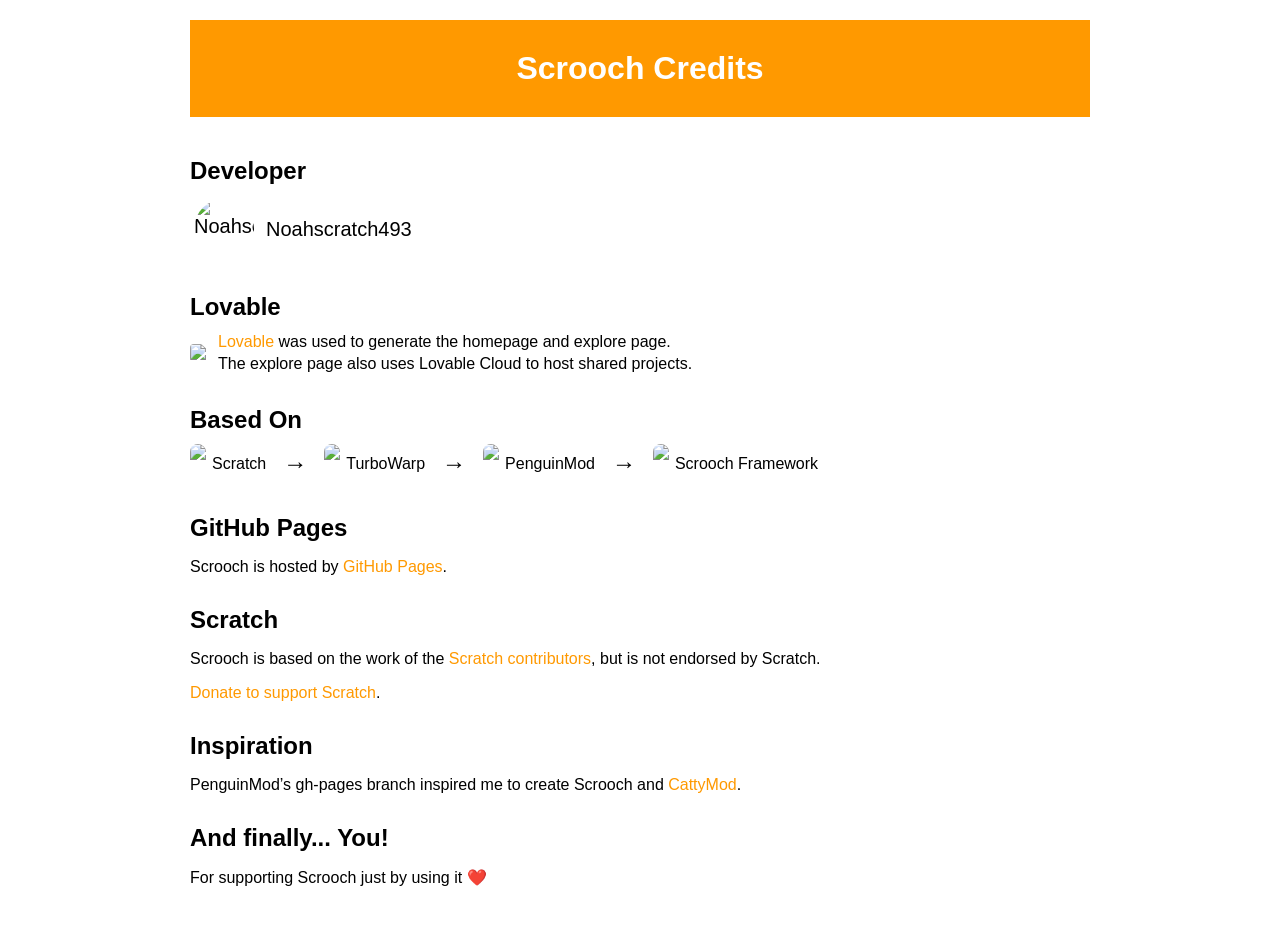
==== credits/index.html @ 286e0f5f "Update and rename credits.html to credits/index.html" ====
<!DOCTYPE html>
<html lang="en">
<head>
  <meta charset="UTF-8">
  <meta name="viewport" content="width=device-width, initial-scale=1">
  <title>Scrooch - Credits</title>
  <link rel="icon" href="https://avatars.githubusercontent.com/u/221273265?s=200&v=4" />

  <style>
    body {
      font-family: "Helvetica Neue", Helvetica, Arial, sans-serif;
      margin: 0;
      padding: 0;
      background: white;
      color: black;
    }

    body[splash-theme="dark"] {
      background: #111;
      color: #eee;
    }

    a {
      text-decoration: none;
      color: #FF9900;
    }

    body[splash-theme="dark"] a {
      color: #FFB84D;
    }

    main {
      max-width: 900px;
      margin: auto;
      padding: 20px;
    }

    header.top-header {
      text-align: center;
      padding: 30px 0;
      color: white;
      background-color: #FF9900;
      font-size: 2rem;
      font-weight: bold;
      margin-bottom: 40px;
    }

    section {
      margin-bottom: 30px;
    }

    section h2 {
      font-size: 1.5rem;
      margin-bottom: 10px;
    }

    .users {
      display: flex;
      flex-wrap: wrap;
      gap: 12px;
    }

    .user {
      display: flex;
      align-items: center;
      width: 300px;
      padding: 4px;
      border-radius: 4px;
      font-size: 1.25rem;
      color: inherit;
      text-decoration: none;
      transition: background .2s;
    }

    .user:hover {
      background: #eee;
    }

    body[splash-theme="dark"] .user:hover {
      background: #222;
    }

    .user img {
      width: 60px;
      height: 60px;
      margin-right: 12px;
      border-radius: 50%;
    }

    .based-on {
      display: flex;
      flex-wrap: wrap;
      align-items: center;
      gap: 12px;
      font-size: 1rem;
    }

    .based-on-item {
      display: inline-flex;
      align-items: center;
      gap: 6px;
      white-space: nowrap;
    }

    .based-on-item img {
      height: 40px;
      width: auto;
      border-radius: 8px;
    }

    .arrow {
      font-size: 1.5rem;
      margin: 0 5px;
      flex-shrink: 0;
    }

    .lovable {
      display: flex;
      align-items: center;
      gap: 10px;
      font-size: 1rem;
      line-height: 1.4;
    }

    .lovable img {
      width: 18px;
      height: 18px;
      border-radius: 4px;
    }

  </style>
</head>

<body>

<script>
  (function() {
    try { var localTheme = localStorage.getItem('tw:theme'); } catch (e) {}
    if (localTheme ? localTheme === 'dark' :
      window.matchMedia('(prefers-color-scheme: dark)').matches) {
      document.body.setAttribute('splash-theme', 'dark');
    }
  })();
</script>

<main>

  <header class="top-header">Scrooch Credits</header>

  <section>
    <h2>Developer</h2>
    <div class="users">
      <a href="https://me.cattymod.app" target="_blank" class="user">
        <img src="https://trampoline.turbowarp.org/avatars/111812798" alt="Noahscratch493">
        <div>Noahscratch493</div>
      </a>
    </div>
  </section>

  <section>
    <h2>Lovable</h2>
    <div class="lovable">
      <img src="https://lovable.dev/img/logo/lovable-logo-icon.png" alt="Lovable">
      <div>
        <a href="https://lovable.dev" target="_blank">Lovable</a>
        was used to generate the homepage and explore page.<br>
        The explore page also uses Lovable Cloud to host shared projects.
      </div>
    </div>
  </section>

  <section>
    <h2>Based On</h2>

    <div class="based-on">

      <div class="based-on-item">
        <img src="https://upload.wikimedia.org/wikipedia/commons/thumb/b/b1/Scratch_S.svg/500px-Scratch_S.svg.png">
        <div>Scratch</div>
      </div>

      <span class="arrow">→</span>

      <div class="based-on-item">
        <img src="https://extensions.turbowarp.org/turbowarp.svg">
        <div>TurboWarp</div>
      </div>

      <span class="arrow">→</span>

      <div class="based-on-item">
        <img src="https://penguinmod.com/favicon.ico">
        <div>PenguinMod</div>
      </div>

      <span class="arrow">→</span>

      <div class="based-on-item">
        <img src="https://avatars.githubusercontent.com/u/221273265?s=200&v=4">
        <div>Scrooch Framework</div>
      </div>

    </div>
  </section>

  <section>
    <h2>GitHub Pages</h2>
    <p>Scrooch is hosted by <a href="https://pages.github.com/" target="_blank">GitHub Pages</a>.</p>
  </section>

  <section>
    <h2>Scratch</h2>
    <p>
      Scrooch is based on the work of the
      <a href="https://scratch.mit.edu/credits" target="_blank">Scratch contributors</a>,
      but is not endorsed by Scratch.
    </p>
    <p><a href="https://scratch.mit.edu/donate" target="_blank">Donate to support Scratch</a>.</p>
  </section>

  <section>
    <h2>Inspiration</h2>
    <p>PenguinMod’s gh-pages branch inspired me to create Scrooch and <a href="https://cattymod.app" target="_blank">CattyMod</a>.</p>
  </section>

  <section>
    <h2>And finally... You!</h2>
    <p>For supporting Scrooch just by using it ❤️</p>
  </section>


</main>

</body>
</html>
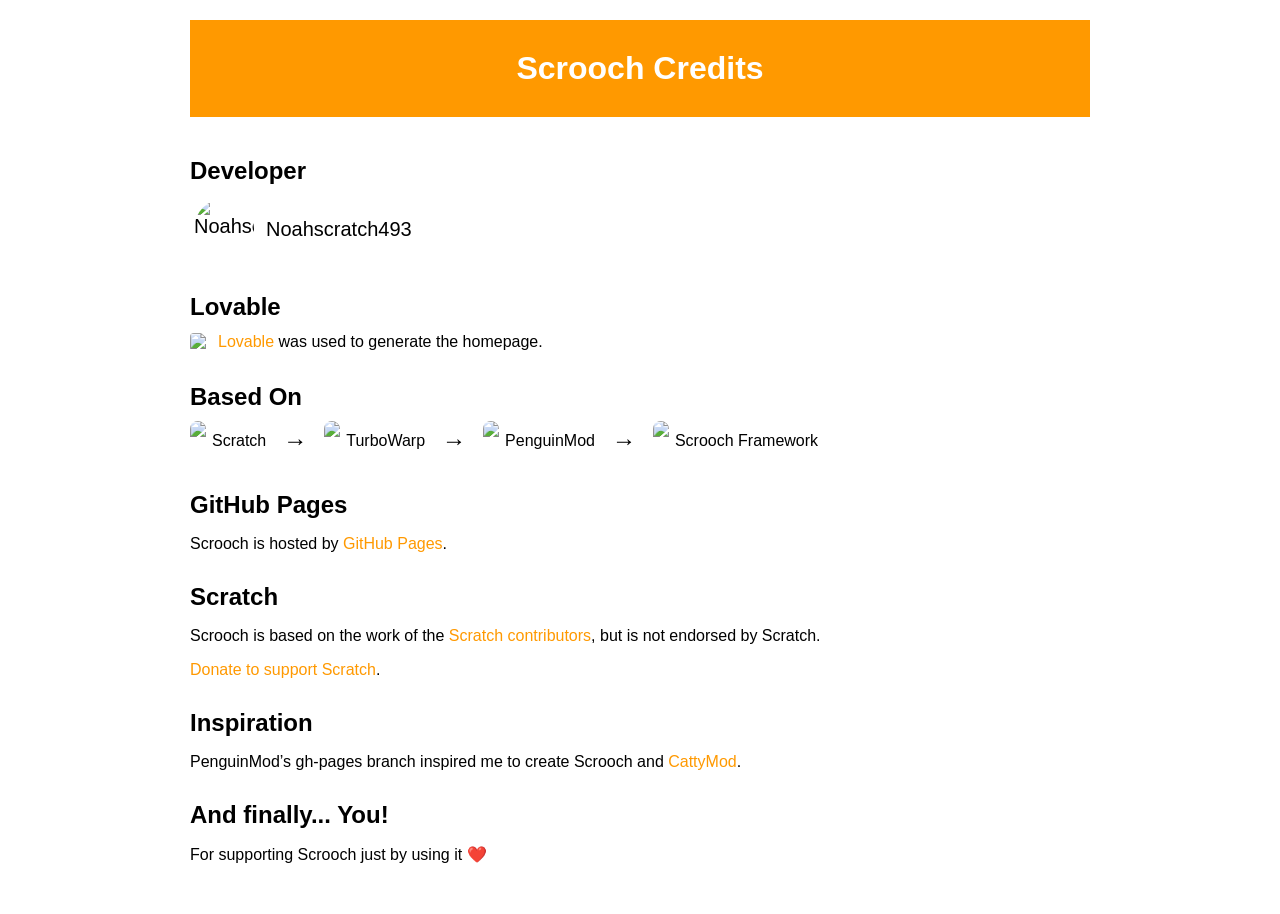
==== commit a0ae8cdb: "Update index.html" ====
--- a/credits/index.html
+++ b/credits/index.html
@@ -163,8 +163,7 @@
       <img src="https://lovable.dev/img/logo/lovable-logo-icon.png" alt="Lovable">
       <div>
         <a href="https://lovable.dev" target="_blank">Lovable</a>
-        was used to generate the homepage and explore page.<br>
-        The explore page also uses Lovable Cloud to host shared projects.
+        was used to generate the homepage.<br>
       </div>
     </div>
   </section>
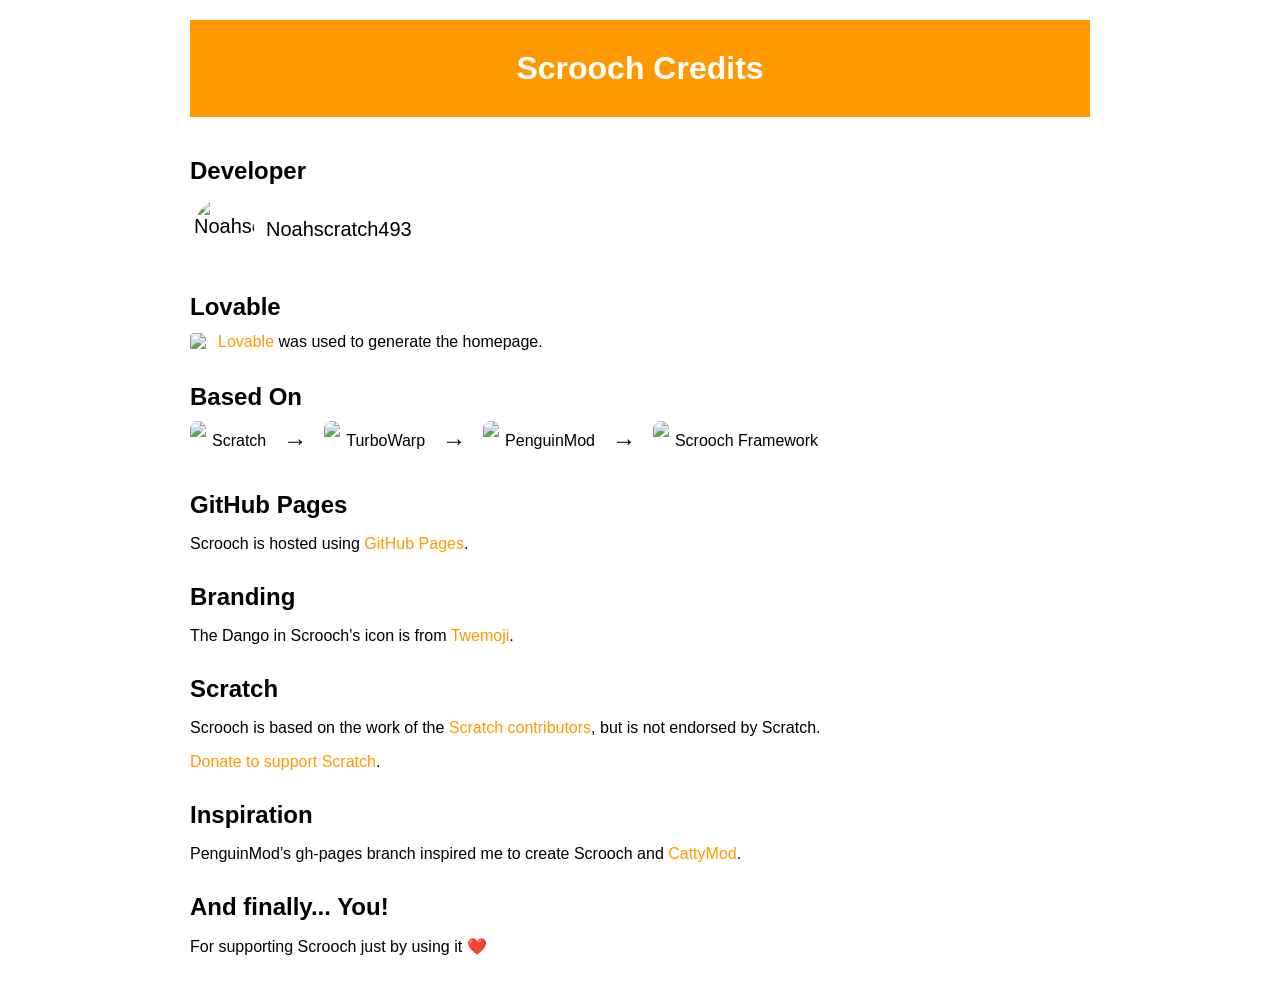
==== commit 1fa56c3e: "Update index.html" ====
--- a/credits/index.html
+++ b/credits/index.html
@@ -204,7 +204,12 @@
 
   <section>
     <h2>GitHub Pages</h2>
-    <p>Scrooch is hosted by <a href="https://pages.github.com/" target="_blank">GitHub Pages</a>.</p>
+    <p>Scrooch is hosted using <a href="https://pages.github.com/" target="_blank">GitHub Pages</a>.</p>
+  </section>
+
+  <section>
+    <h2>Branding</h2>
+    <p>The Dango in Scrooch's icon is from <a href="https://twemoji.twitter.com/" target="_blank">Twemoji</a>.</p>
   </section>
 
   <section>
